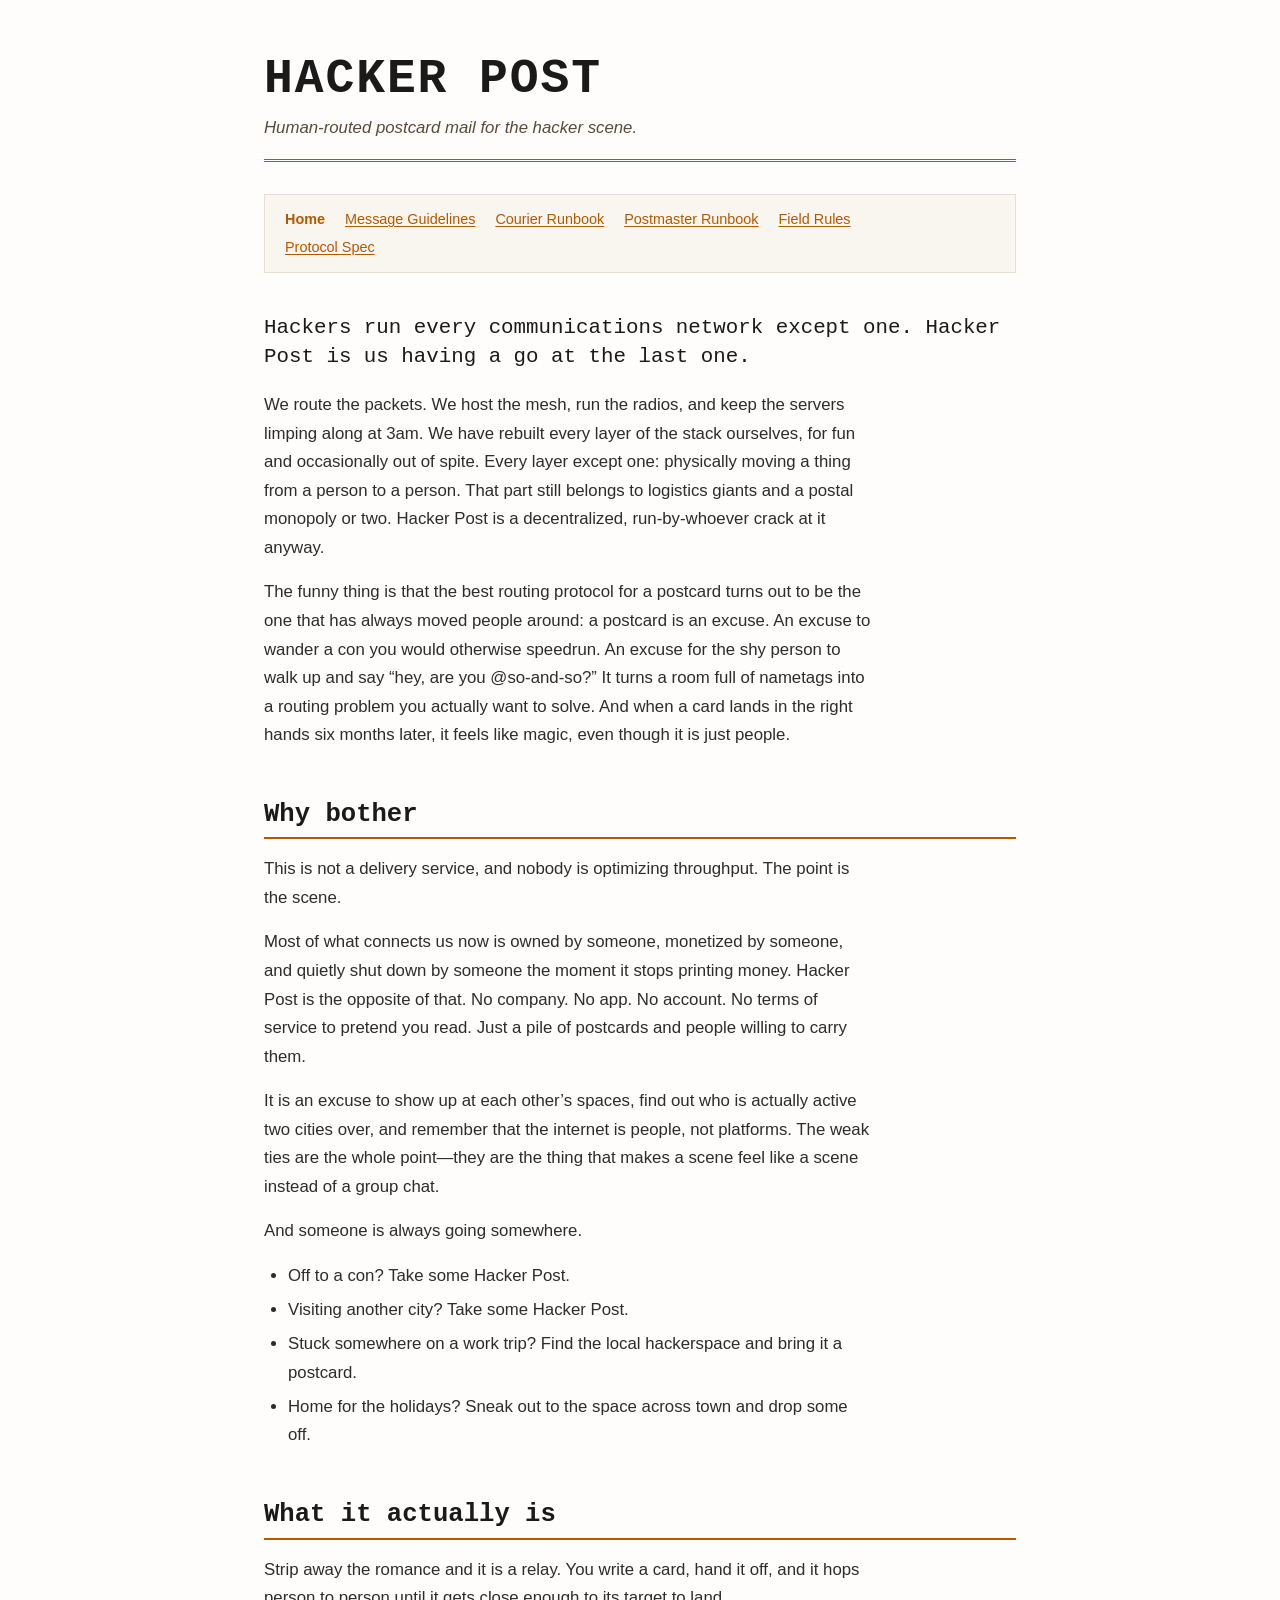
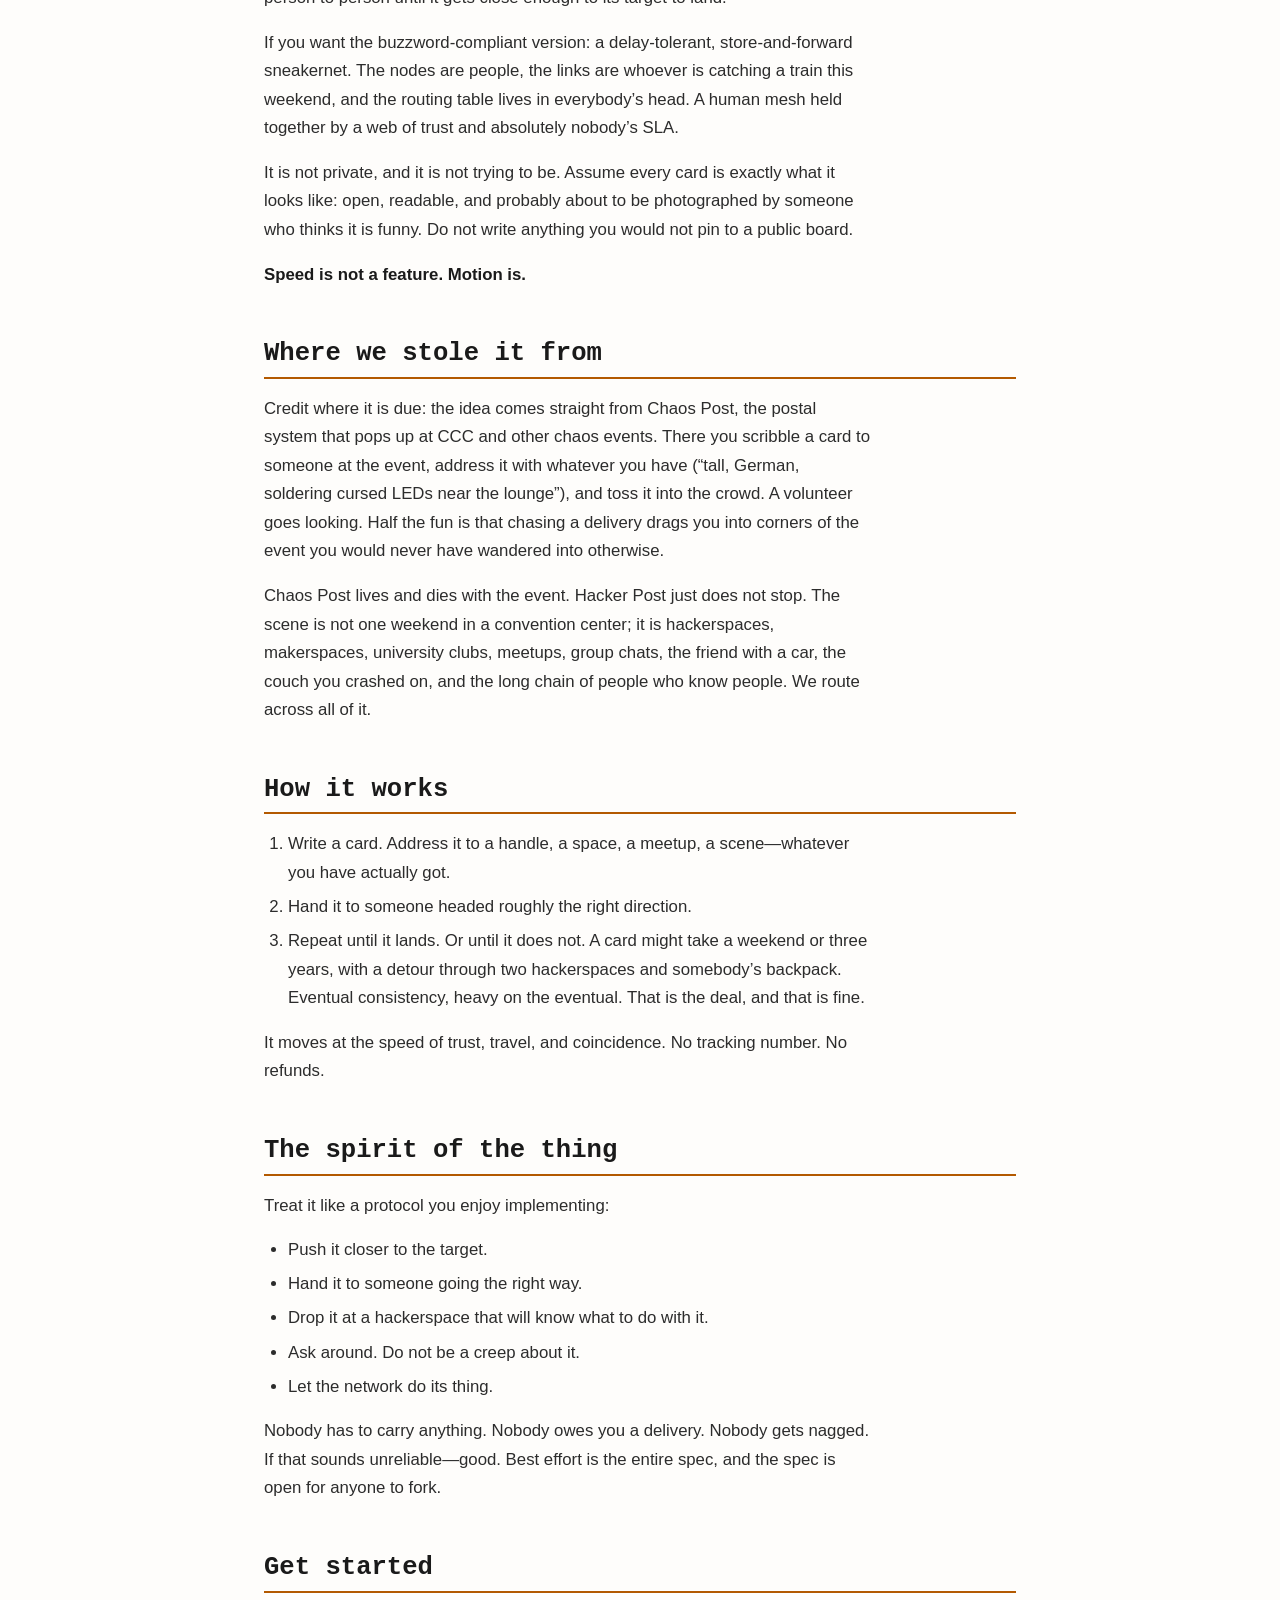
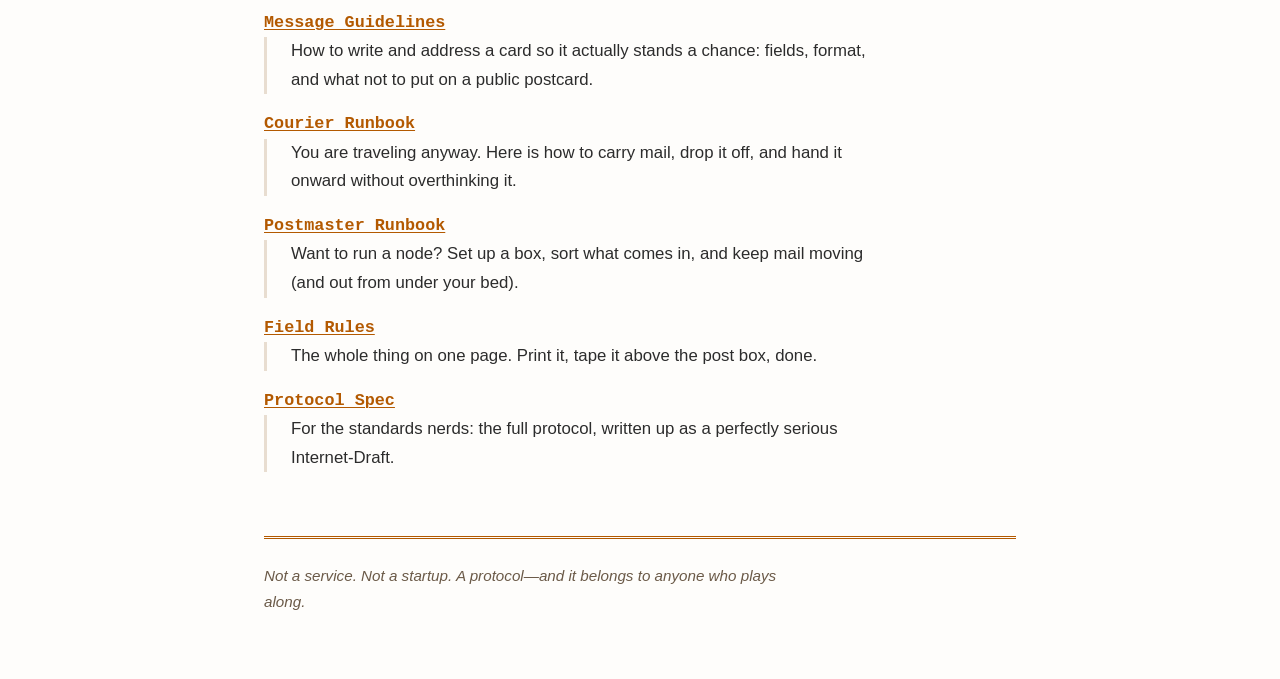
==== index.html @ cb8a1611 "hpp" ====
<!DOCTYPE html>
<html lang="en">
<head>
<meta charset="utf-8">
<meta name="viewport" content="width=device-width, initial-scale=1">
<title>Hacker Post — Human-Routed Postcard Mail for the Hacker Scene</title>
<meta name="description" content="Hacker Post is a decentralized, human-powered postcard relay for the hacker scene. No company, no app, no account. Just postcards and people willing to carry them.">
<link rel="stylesheet" href="style.css">
</head>
<body>

<header>
<h1><a href="index.html">Hacker Post</a></h1>
<p>Human-routed postcard mail for the hacker scene.</p>
</header>

<nav aria-label="Site navigation">
<ol>
<li><strong aria-current="page">Home</strong></li>
<li><a href="guidelines.html">Message Guidelines</a></li>
<li><a href="courier.html">Courier Runbook</a></li>
<li><a href="postmaster.html">Postmaster Runbook</a></li>
<li><a href="field-rules.html">Field Rules</a></li>
<li><a href="draft-hackerpost-hpp-00.html">Protocol Spec</a></li>
</ol>
</nav>

<main>

<p class="lede">Hackers run every communications network except one. Hacker Post is us having a go at the last one.</p>

<p>We route the packets. We host the mesh, run the radios, and keep the servers limping along at 3am. We have rebuilt every layer of the stack ourselves, for fun and occasionally out of spite. Every layer except one: physically moving a thing from a person to a person. That part still belongs to logistics giants and a postal monopoly or two. Hacker Post is a decentralized, run-by-whoever crack at it anyway.</p>

<p>The funny thing is that the best routing protocol for a postcard turns out to be the one that has always moved people around: a postcard is an excuse. An excuse to wander a con you would otherwise speedrun. An excuse for the shy person to walk up and say &ldquo;hey, are you @so-and-so?&rdquo; It turns a room full of nametags into a routing problem you actually want to solve. And when a card lands in the right hands six months later, it feels like magic, even though it is just people.</p>

<h2>Why bother</h2>

<p>This is not a delivery service, and nobody is optimizing throughput. The point is the scene.</p>

<p>Most of what connects us now is owned by someone, monetized by someone, and quietly shut down by someone the moment it stops printing money. Hacker Post is the opposite of that. No company. No app. No account. No terms of service to pretend you read. Just a pile of postcards and people willing to carry them.</p>

<p>It is an excuse to show up at each other&rsquo;s spaces, find out who is actually active two cities over, and remember that the internet is people, not platforms. The weak ties are the whole point&mdash;they are the thing that makes a scene feel like a scene instead of a group chat.</p>

<p>And someone is always going somewhere.</p>

<ul>
<li>Off to a con? Take some Hacker Post.</li>
<li>Visiting another city? Take some Hacker Post.</li>
<li>Stuck somewhere on a work trip? Find the local hackerspace and bring it a postcard.</li>
<li>Home for the holidays? Sneak out to the space across town and drop some off.</li>
</ul>

<h2>What it actually is</h2>

<p>Strip away the romance and it is a relay. You write a card, hand it off, and it hops person to person until it gets close enough to its target to land.</p>

<p>If you want the buzzword-compliant version: a delay-tolerant, store-and-forward sneakernet. The nodes are people, the links are whoever is catching a train this weekend, and the routing table lives in everybody&rsquo;s head. A human mesh held together by a web of trust and absolutely nobody&rsquo;s SLA.</p>

<p>It is not private, and it is not trying to be. Assume every card is exactly what it looks like: open, readable, and probably about to be photographed by someone who thinks it is funny. Do not write anything you would not pin to a public board.</p>

<p><strong>Speed is not a feature. Motion is.</strong></p>

<h2>Where we stole it from</h2>

<p>Credit where it is due: the idea comes straight from Chaos Post, the postal system that pops up at CCC and other chaos events. There you scribble a card to someone at the event, address it with whatever you have (&ldquo;tall, German, soldering cursed LEDs near the lounge&rdquo;), and toss it into the crowd. A volunteer goes looking. Half the fun is that chasing a delivery drags you into corners of the event you would never have wandered into otherwise.</p>

<p>Chaos Post lives and dies with the event. Hacker Post just does not stop. The scene is not one weekend in a convention center; it is hackerspaces, makerspaces, university clubs, meetups, group chats, the friend with a car, the couch you crashed on, and the long chain of people who know people. We route across all of it.</p>

<h2>How it works</h2>

<ol>
<li>Write a card. Address it to a handle, a space, a meetup, a scene&mdash;whatever you have actually got.</li>
<li>Hand it to someone headed roughly the right direction.</li>
<li>Repeat until it lands. Or until it does not. A card might take a weekend or three years, with a detour through two hackerspaces and somebody&rsquo;s backpack. Eventual consistency, heavy on the eventual. That is the deal, and that is fine.</li>
</ol>

<p>It moves at the speed of trust, travel, and coincidence. No tracking number. No refunds.</p>

<h2>The spirit of the thing</h2>

<p>Treat it like a protocol you enjoy implementing:</p>

<ul>
<li>Push it closer to the target.</li>
<li>Hand it to someone going the right way.</li>
<li>Drop it at a hackerspace that will know what to do with it.</li>
<li>Ask around. Do not be a creep about it.</li>
<li>Let the network do its thing.</li>
</ul>

<p>Nobody has to carry anything. Nobody owes you a delivery. Nobody gets nagged. If that sounds unreliable&mdash;good. Best effort is the entire spec, and the spec is open for anyone to fork.</p>

<h2>Get started</h2>

<dl>
<dt><a href="guidelines.html">Message Guidelines</a></dt>
<dd>How to write and address a card so it actually stands a chance: fields, format, and what not to put on a public postcard.</dd>

<dt><a href="courier.html">Courier Runbook</a></dt>
<dd>You are traveling anyway. Here is how to carry mail, drop it off, and hand it onward without overthinking it.</dd>

<dt><a href="postmaster.html">Postmaster Runbook</a></dt>
<dd>Want to run a node? Set up a box, sort what comes in, and keep mail moving (and out from under your bed).</dd>

<dt><a href="field-rules.html">Field Rules</a></dt>
<dd>The whole thing on one page. Print it, tape it above the post box, done.</dd>

<dt><a href="draft-hackerpost-hpp-00.html">Protocol Spec</a></dt>
<dd>For the standards nerds: the full protocol, written up as a perfectly serious Internet-Draft.</dd>
</dl>

</main>

<footer>
<p>Not a service. Not a startup. A protocol&mdash;and it belongs to anyone who plays along.</p>
</footer>

</body>
</html>
---- style.css ----
/* ═══════════════════════════════════════════════
   HACKER POST — Stylesheet
   Mobile-first. Graceful degradation to no-CSS.
   ═══════════════════════════════════════════════ */

/* ── Reset & Base ─────────────────────────────── */

*,
*::before,
*::after {
  box-sizing: border-box;
}

html {
  -webkit-text-size-adjust: 100%;
  text-size-adjust: 100%;
}

body {
  margin: 0;
  padding: 1rem;
  font-family: -apple-system, BlinkMacSystemFont, "Segoe UI", Roboto, Oxygen, Ubuntu, Cantarell, sans-serif;
  font-size: 1rem;
  line-height: 1.7;
  color: #2c2c2c;
  background-color: #fefdfb;
}

/* ── Typography ───────────────────────────────── */

h1, h2, h3, h4 {
  font-family: "SF Mono", "Fira Code", "Fira Mono", "JetBrains Mono", "Cascadia Code", Menlo, Consolas, "Liberation Mono", monospace;
  line-height: 1.3;
  color: #1a1a1a;
}

h1 {
  font-size: 2rem;
  margin: 0 0 0.25rem;
  letter-spacing: 0.04em;
  text-transform: uppercase;
}

h1 a {
  color: inherit;
  text-decoration: none;
}

h1 a:hover,
h1 a:focus {
  color: #b35900;
}

h2 {
  font-size: 1.4rem;
  margin: 3rem 0 1rem;
  padding-bottom: 0.4rem;
  border-bottom: 2px solid #b35900;
}

main > h2:first-child {
  margin-top: 0;
}

h3 {
  font-size: 1.1rem;
  margin: 2rem 0 0.75rem;
  color: #4a3520;
}

h4 {
  font-size: 1rem;
  margin: 1.5rem 0 0.5rem;
  color: #6b5440;
}

p {
  margin: 0 0 1rem;
  max-width: 65ch;
}

strong {
  color: #1a1a1a;
}

hr {
  border: none;
  border-top: 1px solid #e0d6c8;
  margin: 2rem 0;
  max-width: 65ch;
}

/* ── Links ────────────────────────────────────── */

a {
  color: #b35900;
  text-decoration: underline;
  text-decoration-thickness: 1px;
  text-underline-offset: 2px;
}

a:hover,
a:focus {
  color: #7a3d00;
  text-decoration-thickness: 2px;
}

a:visited {
  color: #7a4a2a;
}

/* ── Lists ────────────────────────────────────── */

ul, ol {
  margin: 0 0 1rem;
  padding-left: 1.5rem;
  max-width: 65ch;
}

li {
  margin-bottom: 0.35rem;
}

li em {
  color: #5a4030;
}

/* ── Definition Lists ─────────────────────────── */

dl {
  margin: 0 0 1.5rem;
  max-width: 65ch;
}

dt {
  font-family: "SF Mono", "Fira Code", "Fira Mono", "JetBrains Mono", Menlo, Consolas, monospace;
  font-weight: 700;
  color: #b35900;
  margin-top: 1rem;
}

dd {
  margin-left: 0;
  padding-left: 1rem;
  border-left: 3px solid #e8ddd0;
}

/* ── Preformatted / Code ──────────────────────── */

pre {
  margin: 0;
  padding: 1rem;
  font-family: "SF Mono", "Fira Code", "Fira Mono", "JetBrains Mono", Menlo, Consolas, monospace;
  font-size: 0.85rem;
  line-height: 1.5;
  color: #3a2a1a;
  background-color: #f5f0e8;
  border: 1px solid #e0d6c8;
  border-left: 4px solid #b35900;
  overflow-x: auto;
  -webkit-overflow-scrolling: touch;
}

code {
  font-family: inherit;
}

samp {
  font-family: "SF Mono", "Fira Code", "Fira Mono", "JetBrains Mono", Menlo, Consolas, monospace;
  font-size: 0.9em;
  background-color: #f5f0e8;
  padding: 0.1em 0.4em;
  border-radius: 3px;
}

/* ── Figures (postcard examples) ──────────────── */

figure {
  margin: 1rem 0 1.5rem;
}

/* ── Blockquotes ──────────────────────────────── */

blockquote {
  margin: 1rem 0 1.5rem;
  padding: 0.75rem 1rem;
  border-left: 4px solid #d4c0a8;
  background-color: #faf6f0;
  max-width: 65ch;
}

blockquote p {
  margin-bottom: 0.5rem;
}

blockquote p:last-child {
  margin-bottom: 0;
}

/* ── Lede ─────────────────────────────────────── */

.lede {
  font-family: "SF Mono", "Fira Code", "Fira Mono", "JetBrains Mono", "Cascadia Code", Menlo, Consolas, monospace;
  font-size: 1.3rem;
  line-height: 1.4;
  color: #1a1a1a;
  margin: 0 0 1.25rem;
}

/* ── Aside (runbook callout boxes) ────────────── */

aside {
  margin: 1.5rem 0;
  padding: 1rem 1.25rem;
  background-color: #f9f5ef;
  border: 1px solid #e8ddd0;
  border-left: 4px solid #b35900;
  max-width: 65ch;
}

aside h3 {
  margin-top: 0;
  margin-bottom: 0.6rem;
  font-size: 0.95rem;
  text-transform: uppercase;
  letter-spacing: 0.06em;
  color: #6b5440;
}

aside :last-child {
  margin-bottom: 0;
}

/* ── Tables ───────────────────────────────────── */

table {
  width: 100%;
  max-width: 65ch;
  margin: 1rem 0 1.5rem;
  border-collapse: collapse;
  font-size: 0.95rem;
}

caption {
  text-align: left;
  font-style: italic;
  color: #6b5a48;
  font-size: 0.9rem;
  margin-bottom: 0.5rem;
}

th, td {
  text-align: left;
  vertical-align: top;
  padding: 0.5rem 0.75rem;
  border: 1px solid #e0d6c8;
}

thead th {
  background-color: #f0e8dc;
  color: #4a3520;
  font-family: "SF Mono", "Fira Code", "Fira Mono", "JetBrains Mono", Menlo, Consolas, monospace;
  font-size: 0.85rem;
  text-transform: uppercase;
  letter-spacing: 0.04em;
}

tbody th {
  background-color: #faf6f0;
  color: #b35900;
  font-weight: 700;
  white-space: nowrap;
}

tbody tr:nth-child(even) td {
  background-color: #fbf8f3;
}

/* ── Header ───────────────────────────────────── */

header {
  margin-bottom: 1.5rem;
  padding-bottom: 1rem;
  border-bottom: 3px double #b35900;
}

header p {
  font-size: 1.05rem;
  color: #5a4a3a;
  margin: 0;
  font-style: italic;
}

/* ── Site Navigation ──────────────────────────── */

nav[aria-label="Site navigation"] {
  margin-bottom: 2.5rem;
  padding: 0.75rem 1rem;
  background-color: #f9f5ef;
  border: 1px solid #e8ddd0;
}

nav[aria-label="Site navigation"] ol {
  margin: 0;
  padding: 0;
  list-style: none;
}

nav[aria-label="Site navigation"] li {
  margin-bottom: 0.3rem;
  font-size: 0.9rem;
}

nav[aria-label="Site navigation"] li strong {
  color: #b35900;
}

/* ── Page Navigation (prev/next) ──────────────── */

nav[aria-label="Page navigation"] {
  margin-top: 3rem;
  padding-top: 1.5rem;
  border-top: 1px solid #e0d6c8;
  background: none;
  border-left: none;
  border-right: none;
  border-bottom: none;
}

nav[aria-label="Page navigation"] p {
  margin: 0 0 0.5rem;
  font-size: 0.95rem;
}

/* ── Footer ───────────────────────────────────── */

footer {
  margin-top: 4rem;
  padding-top: 1.5rem;
  border-top: 3px double #b35900;
}

footer p {
  font-style: italic;
  color: #6b5a48;
  font-size: 0.95rem;
}

/* ═══════════════════════════════════════════════
   Tablet and up (min-width: 600px)
   ═══════════════════════════════════════════════ */

@media (min-width: 600px) {
  body {
    padding: 2rem;
    font-size: 1.05rem;
  }

  h1 {
    font-size: 2.5rem;
  }

  h2 {
    font-size: 1.6rem;
  }

  pre {
    font-size: 0.875rem;
  }

  nav[aria-label="Site navigation"] {
    padding: 0.75rem 1.25rem;
  }

  nav[aria-label="Site navigation"] ol {
    display: flex;
    flex-wrap: wrap;
    gap: 0.25rem 1.25rem;
  }

  nav[aria-label="Site navigation"] li {
    margin-bottom: 0;
  }
}

/* ═══════════════════════════════════════════════
   Desktop (min-width: 900px)
   ═══════════════════════════════════════════════ */

@media (min-width: 900px) {
  body {
    max-width: 52rem;
    margin: 0 auto;
    padding: 3rem 2.5rem;
  }

  h1 {
    font-size: 3rem;
  }

  header {
    margin-bottom: 2rem;
  }

  dd {
    padding-left: 1.5rem;
  }

  nav[aria-label="Page navigation"] {
    display: flex;
    justify-content: space-between;
    gap: 2rem;
  }

  nav[aria-label="Page navigation"] p {
    margin: 0;
  }
}

/* ═══════════════════════════════════════════════
   Print styles
   ═══════════════════════════════════════════════ */

@media print {
  body {
    font-size: 11pt;
    color: #000;
    background: #fff;
  }

  a {
    color: #000;
    text-decoration: underline;
  }

  a[href]::after {
    content: " (" attr(href) ")";
    font-size: 0.8em;
    color: #555;
  }

  nav[aria-label="Site navigation"] a[href]::after,
  nav[aria-label="Page navigation"] a[href]::after {
    content: none;
  }

  pre {
    border: 1px solid #999;
    background: #f8f8f8;
  }

  table, th, td {
    border: 1px solid #999;
  }

  thead th, tbody th, tbody tr:nth-child(even) td {
    background: #f0f0f0;
  }

  aside {
    border: 1px solid #999;
    background: #f8f8f8;
  }

  h2, h3 {
    break-after: avoid;
  }

  table, figure, aside {
    break-inside: avoid;
  }
}

/* ═══════════════════════════════════════════════
   High contrast / forced colors
   ═══════════════════════════════════════════════ */

@media (forced-colors: active) {
  pre {
    border: 1px solid;
  }

  nav[aria-label="Site navigation"],
  aside {
    border: 1px solid;
  }

  table, th, td {
    border: 1px solid;
  }

  header,
  footer {
    border-bottom: 1px solid;
    border-top: 1px solid;
  }
}
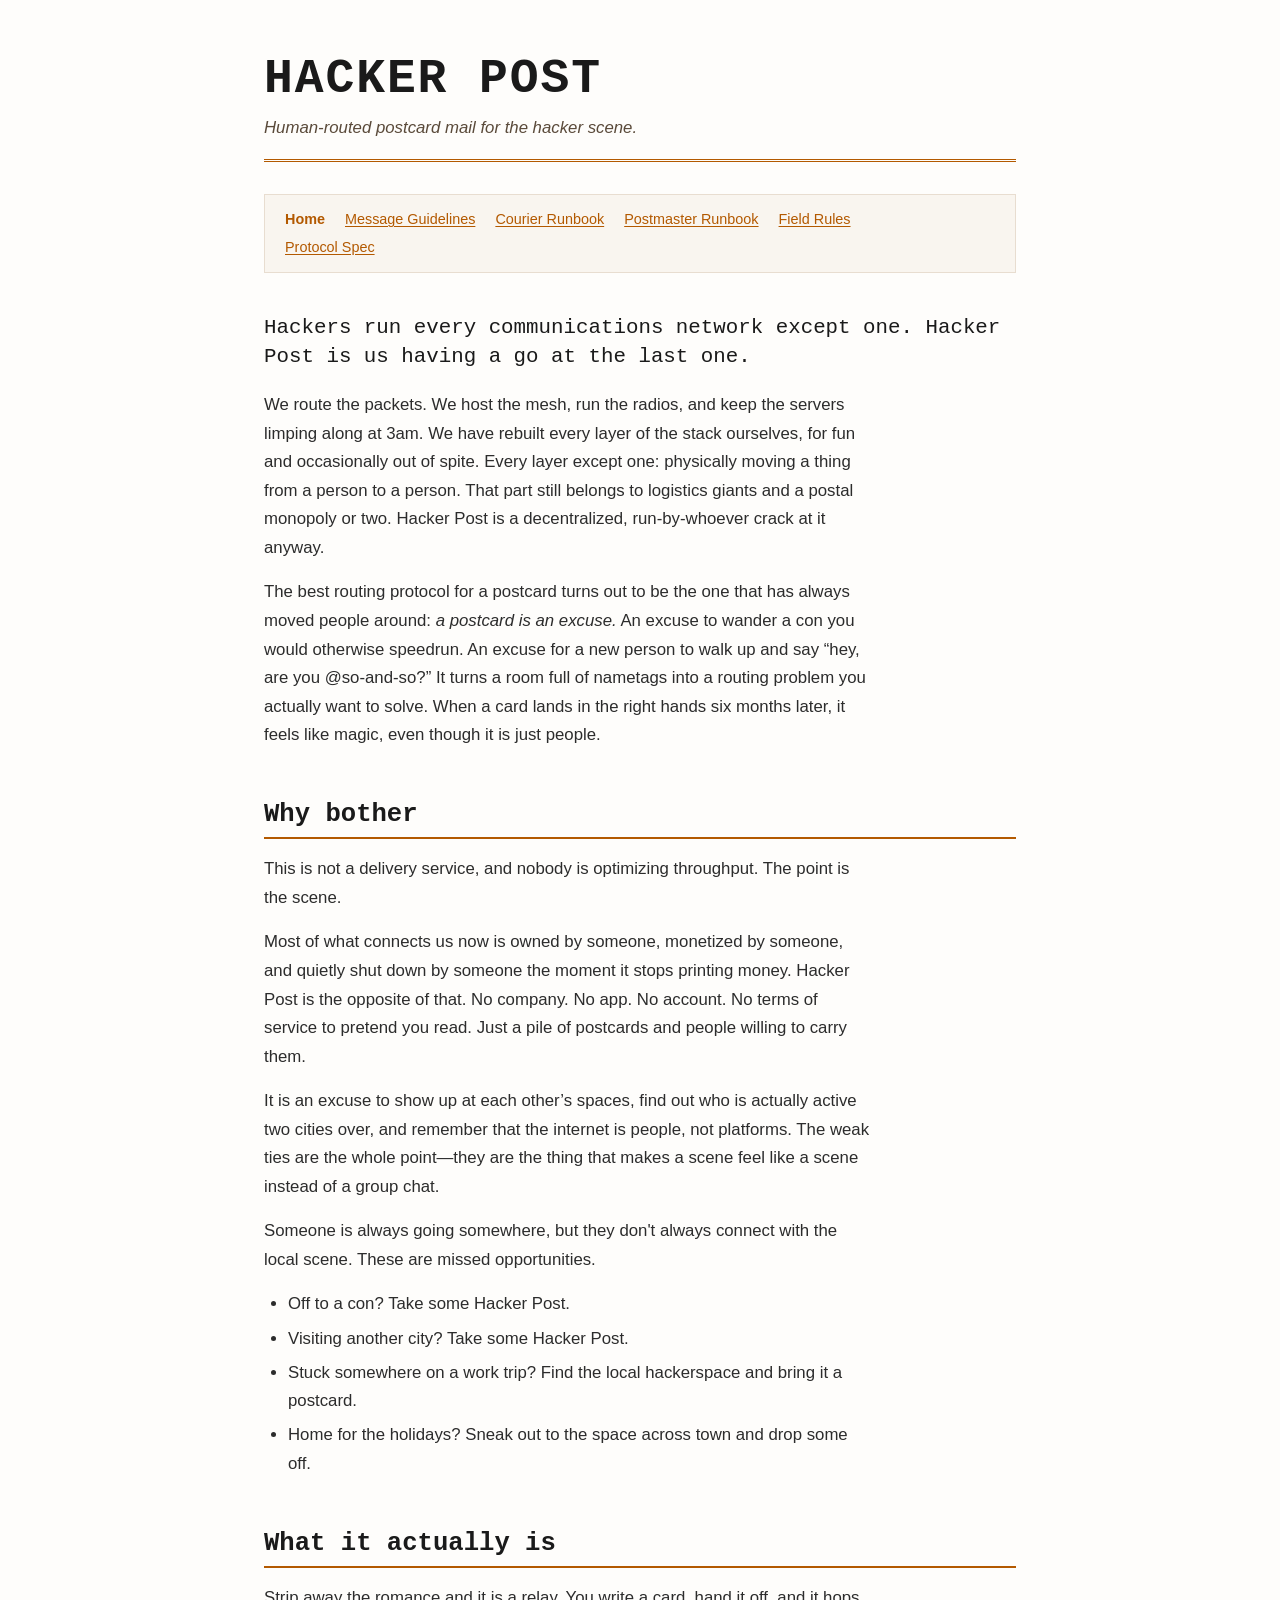
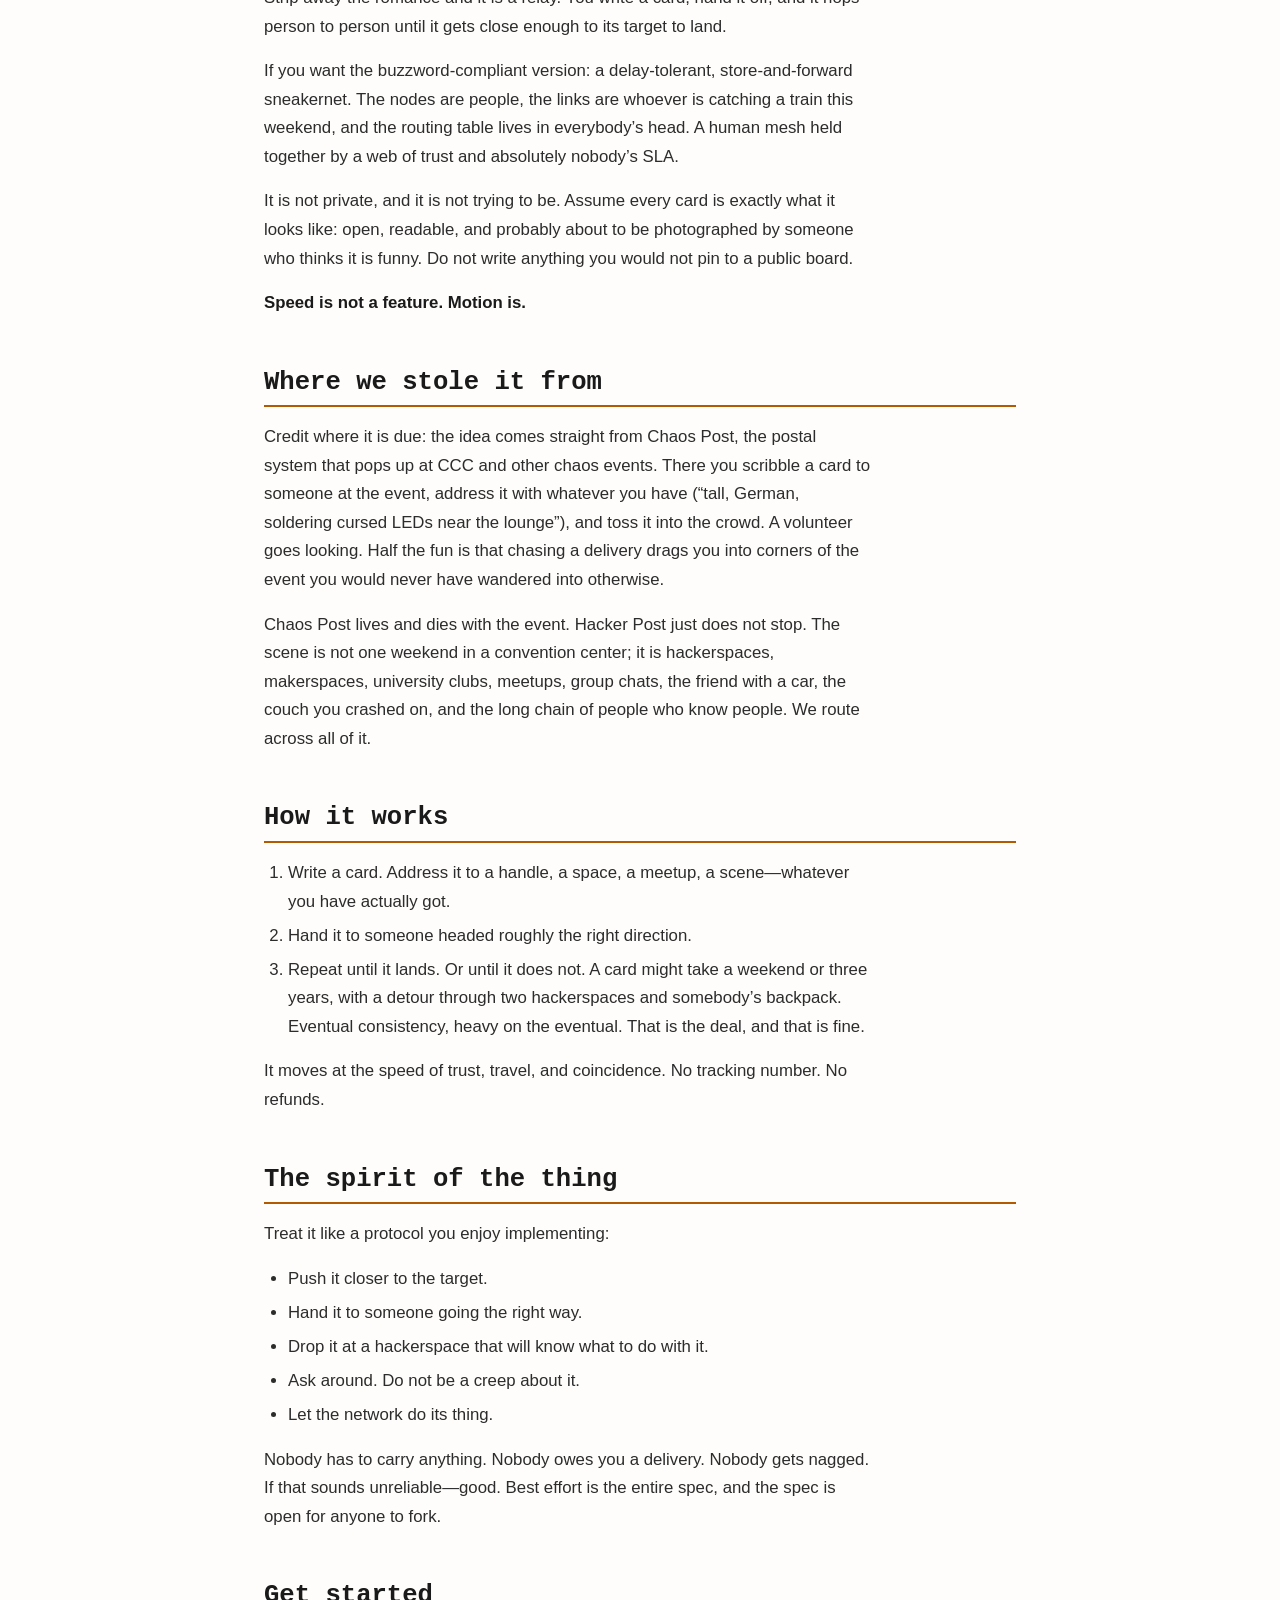
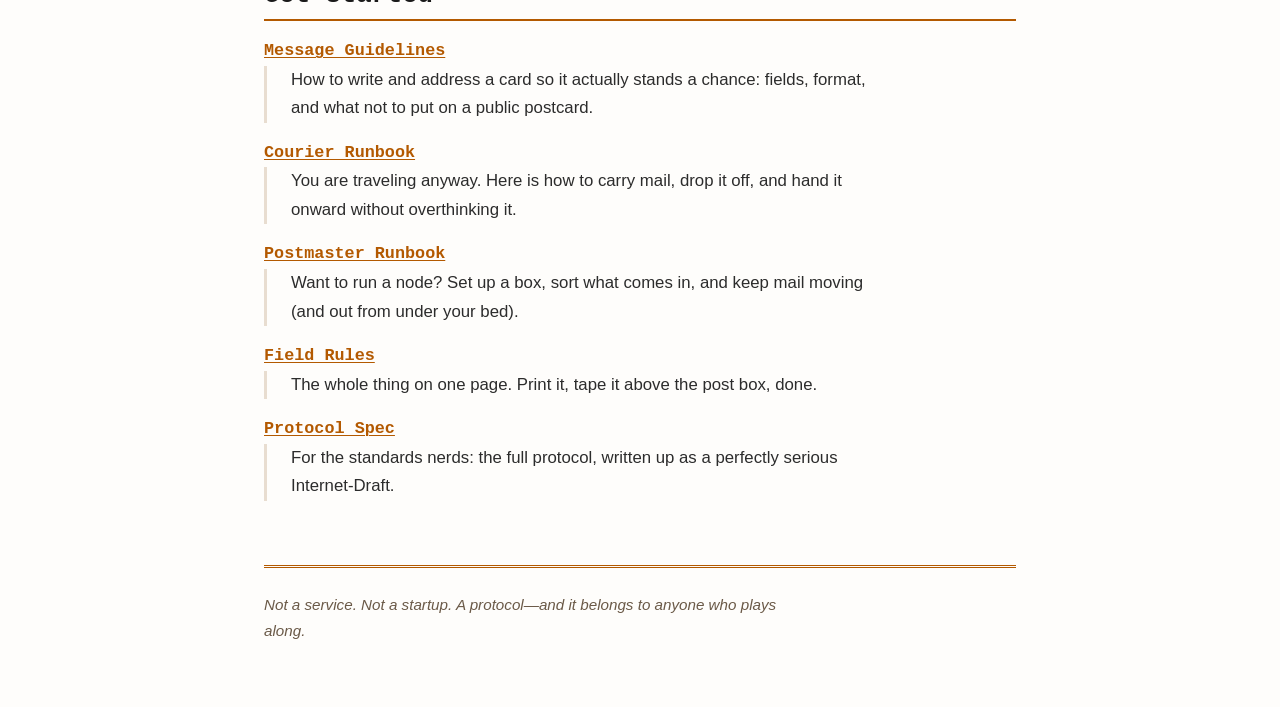
==== commit 3579fd7f: "return legs" ====
--- a/index.html
+++ b/index.html
@@ -31,7 +31,7 @@
 
 <p>We route the packets. We host the mesh, run the radios, and keep the servers limping along at 3am. We have rebuilt every layer of the stack ourselves, for fun and occasionally out of spite. Every layer except one: physically moving a thing from a person to a person. That part still belongs to logistics giants and a postal monopoly or two. Hacker Post is a decentralized, run-by-whoever crack at it anyway.</p>
 
-<p>The funny thing is that the best routing protocol for a postcard turns out to be the one that has always moved people around: a postcard is an excuse. An excuse to wander a con you would otherwise speedrun. An excuse for the shy person to walk up and say &ldquo;hey, are you @so-and-so?&rdquo; It turns a room full of nametags into a routing problem you actually want to solve. And when a card lands in the right hands six months later, it feels like magic, even though it is just people.</p>
+<p>The best routing protocol for a postcard turns out to be the one that has always moved people around: <i>a postcard is an excuse.</i> An excuse to wander a con you would otherwise speedrun. An excuse for a new person to walk up and say &ldquo;hey, are you @so-and-so?&rdquo; It turns a room full of nametags into a routing problem you actually want to solve. When a card lands in the right hands six months later, it feels like magic, even though it is just people.</p>
 
 <h2>Why bother</h2>
 
@@ -41,7 +41,7 @@
 
 <p>It is an excuse to show up at each other&rsquo;s spaces, find out who is actually active two cities over, and remember that the internet is people, not platforms. The weak ties are the whole point&mdash;they are the thing that makes a scene feel like a scene instead of a group chat.</p>
 
-<p>And someone is always going somewhere.</p>
+<p>Someone is always going somewhere, but they don't always connect with the local scene.  These are missed opportunities.</p>
 
 <ul>
 <li>Off to a con? Take some Hacker Post.</li>
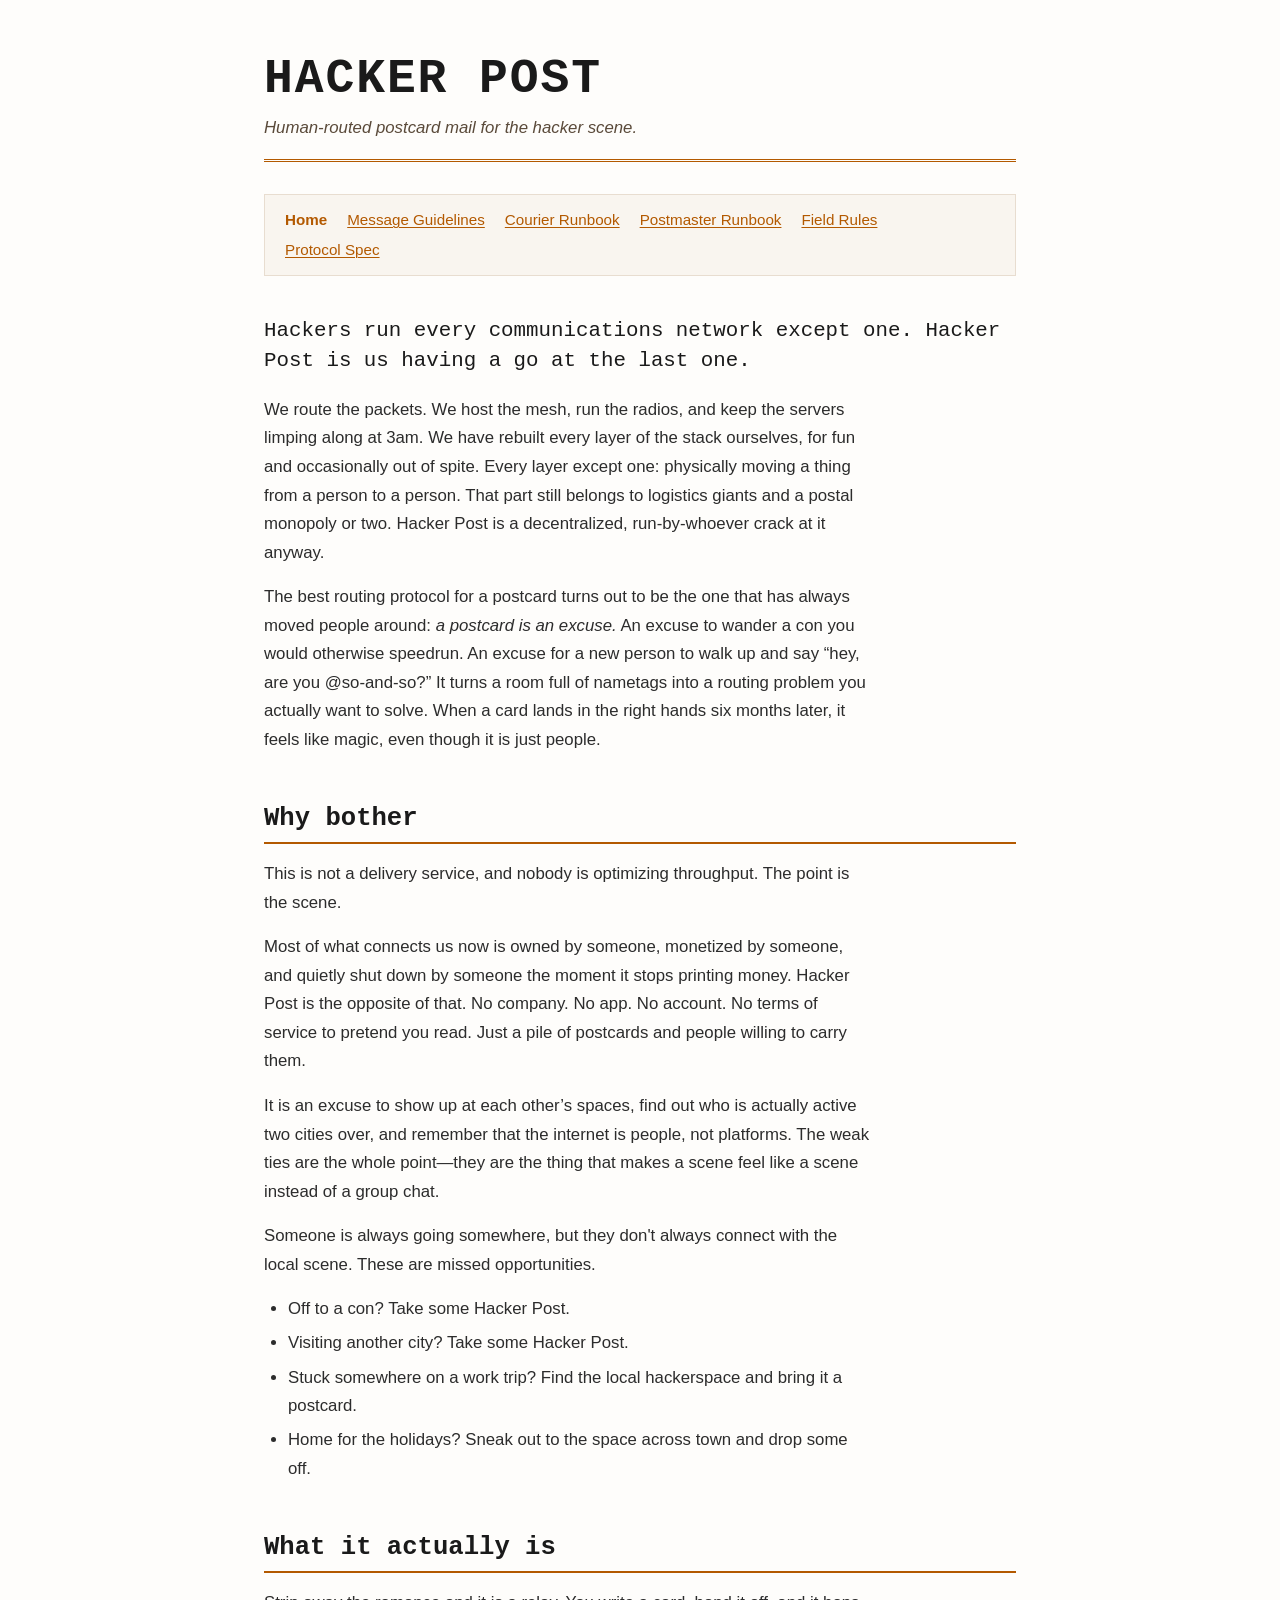
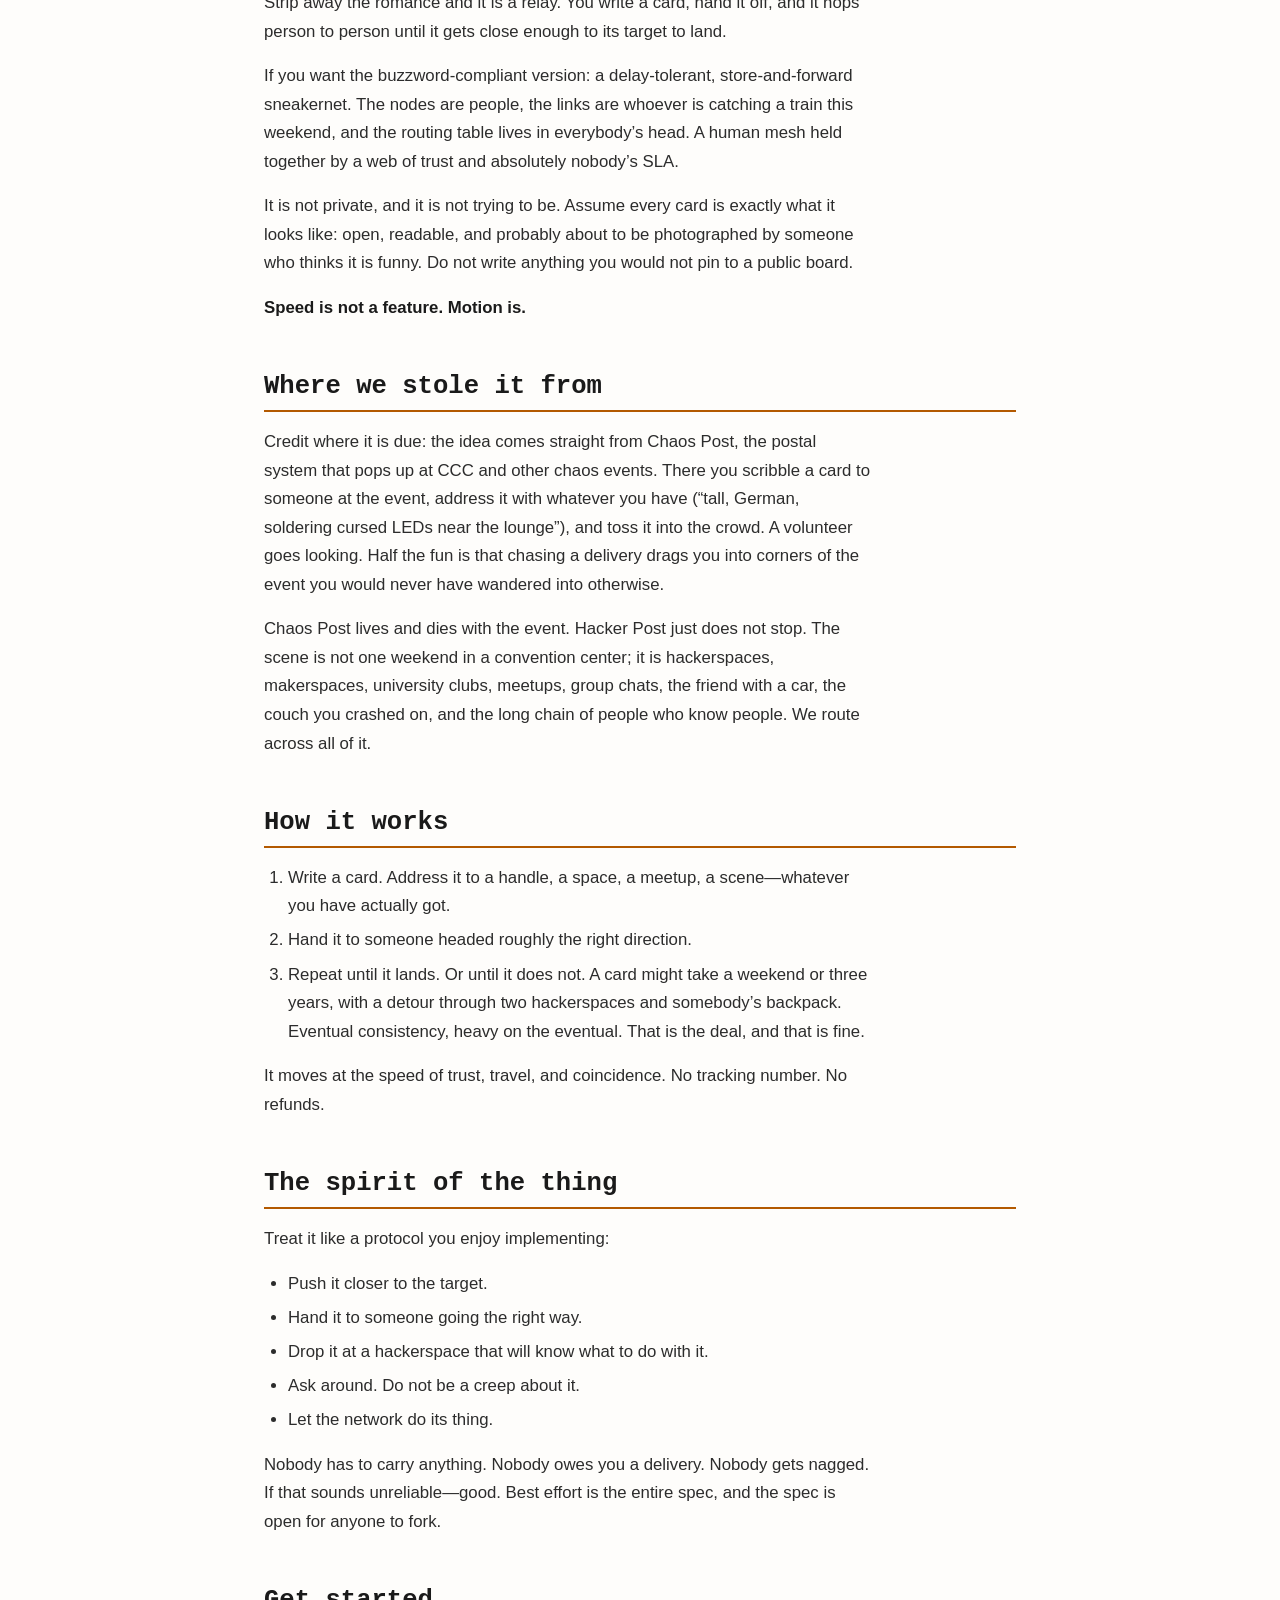
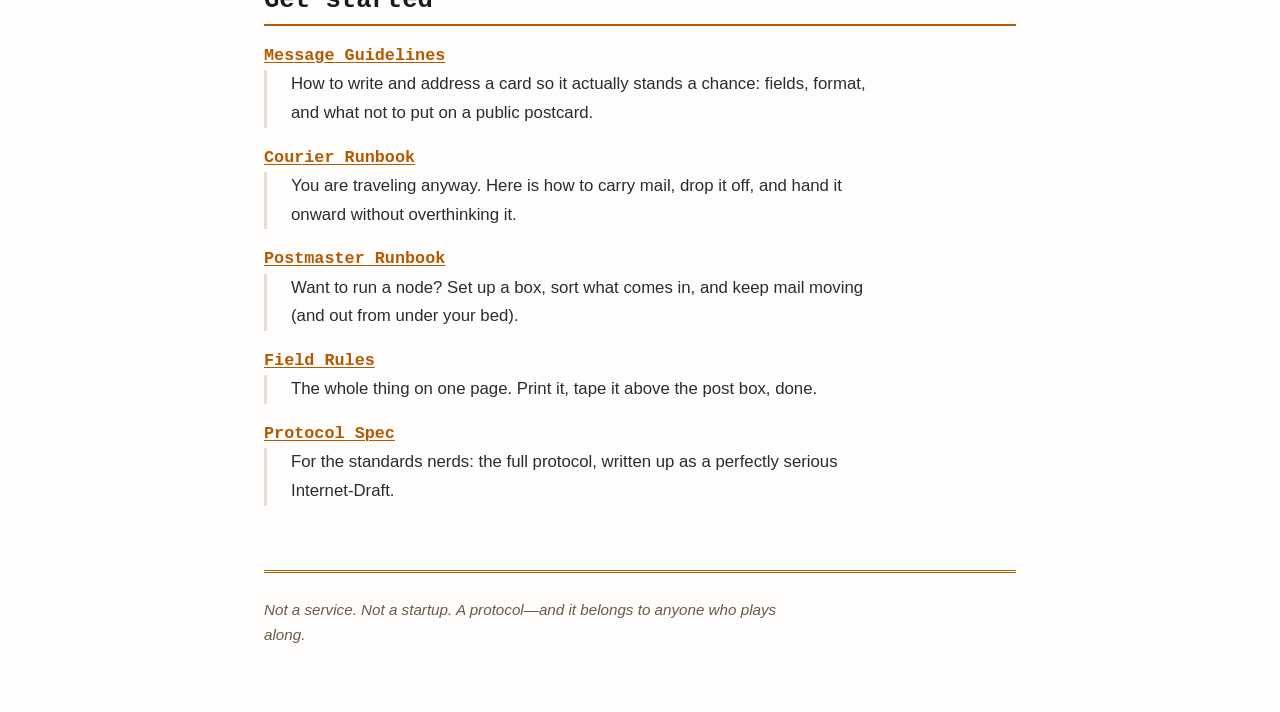
==== commit 60c716ef: "Make the site mobile-first for smartphone reading. Improve touch targets, safe-area padding, and ove" ====
--- a/index.html
+++ b/index.html
@@ -2,7 +2,7 @@
 <html lang="en">
 <head>
 <meta charset="utf-8">
-<meta name="viewport" content="width=device-width, initial-scale=1">
+<meta name="viewport" content="width=device-width, initial-scale=1, viewport-fit=cover">
 <title>Hacker Post — Human-Routed Postcard Mail for the Hacker Scene</title>
 <meta name="description" content="Hacker Post is a decentralized, human-powered postcard relay for the hacker scene. No company, no app, no account. Just postcards and people willing to carry them.">
 <link rel="stylesheet" href="style.css">
--- a/style.css
+++ b/style.css
@@ -14,16 +14,21 @@
 html {
   -webkit-text-size-adjust: 100%;
   text-size-adjust: 100%;
+  overflow-x: hidden;
 }
 
 body {
   margin: 0;
-  padding: 1rem;
+  padding: max(1rem, env(safe-area-inset-top, 0px))
+           max(1rem, env(safe-area-inset-right, 0px))
+           max(1rem, env(safe-area-inset-bottom, 0px))
+           max(1rem, env(safe-area-inset-left, 0px));
   font-family: -apple-system, BlinkMacSystemFont, "Segoe UI", Roboto, Oxygen, Ubuntu, Cantarell, sans-serif;
   font-size: 1rem;
   line-height: 1.7;
   color: #2c2c2c;
   background-color: #fefdfb;
+  overflow-wrap: break-word;
 }
 
 /* ── Typography ───────────────────────────────── */
@@ -35,10 +40,11 @@
 }
 
 h1 {
-  font-size: 2rem;
+  font-size: clamp(1.5rem, 7vw, 2rem);
   margin: 0 0 0.25rem;
   letter-spacing: 0.04em;
   text-transform: uppercase;
+  overflow-wrap: anywhere;
 }
 
 h1 a {
@@ -52,8 +58,8 @@
 }
 
 h2 {
-  font-size: 1.4rem;
-  margin: 3rem 0 1rem;
+  font-size: 1.25rem;
+  margin: 2rem 0 0.75rem;
   padding-bottom: 0.4rem;
   border-bottom: 2px solid #b35900;
 }
@@ -149,9 +155,9 @@
 
 pre {
   margin: 0;
-  padding: 1rem;
+  padding: 0.75rem;
   font-family: "SF Mono", "Fira Code", "Fira Mono", "JetBrains Mono", Menlo, Consolas, monospace;
-  font-size: 0.85rem;
+  font-size: 0.8rem;
   line-height: 1.5;
   color: #3a2a1a;
   background-color: #f5f0e8;
@@ -159,6 +165,7 @@
   border-left: 4px solid #b35900;
   overflow-x: auto;
   -webkit-overflow-scrolling: touch;
+  max-width: 100%;
 }
 
 code {
@@ -177,6 +184,9 @@
 
 figure {
   margin: 1rem 0 1.5rem;
+  max-width: 100%;
+  overflow-x: auto;
+  -webkit-overflow-scrolling: touch;
 }
 
 /* ── Blockquotes ──────────────────────────────── */
@@ -201,8 +211,8 @@
 
 .lede {
   font-family: "SF Mono", "Fira Code", "Fira Mono", "JetBrains Mono", "Cascadia Code", Menlo, Consolas, monospace;
-  font-size: 1.3rem;
-  line-height: 1.4;
+  font-size: clamp(1.05rem, 4.5vw, 1.3rem);
+  line-height: 1.45;
   color: #1a1a1a;
   margin: 0 0 1.25rem;
 }
@@ -233,12 +243,23 @@
 
 /* ── Tables ───────────────────────────────────── */
 
+.table-wrap {
+  max-width: 100%;
+  margin: 1rem 0 1.5rem;
+  overflow-x: auto;
+  -webkit-overflow-scrolling: touch;
+}
+
+.table-wrap table {
+  margin: 0;
+}
+
 table {
   width: 100%;
-  max-width: 65ch;
+  max-width: 100%;
   margin: 1rem 0 1.5rem;
   border-collapse: collapse;
-  font-size: 0.95rem;
+  font-size: 0.875rem;
 }
 
 caption {
@@ -252,8 +273,9 @@
 th, td {
   text-align: left;
   vertical-align: top;
-  padding: 0.5rem 0.75rem;
+  padding: 0.4rem 0.5rem;
   border: 1px solid #e0d6c8;
+  overflow-wrap: anywhere;
 }
 
 thead th {
@@ -269,7 +291,7 @@
   background-color: #faf6f0;
   color: #b35900;
   font-weight: 700;
-  white-space: nowrap;
+  white-space: normal;
 }
 
 tbody tr:nth-child(even) td {
@@ -307,8 +329,16 @@
 }
 
 nav[aria-label="Site navigation"] li {
-  margin-bottom: 0.3rem;
-  font-size: 0.9rem;
+  margin-bottom: 0;
+  font-size: 0.95rem;
+}
+
+nav[aria-label="Site navigation"] a,
+nav[aria-label="Site navigation"] li strong {
+  display: flex;
+  align-items: center;
+  min-height: 2.75rem;
+  padding: 0.35rem 0;
 }
 
 nav[aria-label="Site navigation"] li strong {
@@ -352,7 +382,10 @@
 
 @media (min-width: 600px) {
   body {
-    padding: 2rem;
+    padding: max(2rem, env(safe-area-inset-top, 0px))
+             max(2rem, env(safe-area-inset-right, 0px))
+             max(2rem, env(safe-area-inset-bottom, 0px))
+             max(2rem, env(safe-area-inset-left, 0px));
     font-size: 1.05rem;
   }
 
@@ -362,10 +395,25 @@
 
   h2 {
     font-size: 1.6rem;
+    margin: 3rem 0 1rem;
   }
 
   pre {
+    padding: 1rem;
     font-size: 0.875rem;
+  }
+
+  table {
+    max-width: 65ch;
+    font-size: 0.95rem;
+  }
+
+  th, td {
+    padding: 0.5rem 0.75rem;
+  }
+
+  tbody th {
+    white-space: nowrap;
   }
 
   nav[aria-label="Site navigation"] {
@@ -378,8 +426,11 @@
     gap: 0.25rem 1.25rem;
   }
 
-  nav[aria-label="Site navigation"] li {
-    margin-bottom: 0;
+  nav[aria-label="Site navigation"] a,
+  nav[aria-label="Site navigation"] li strong {
+    display: inline;
+    min-height: 0;
+    padding: 0;
   }
 }
 
@@ -391,7 +442,10 @@
   body {
     max-width: 52rem;
     margin: 0 auto;
-    padding: 3rem 2.5rem;
+    padding: max(3rem, env(safe-area-inset-top, 0px))
+             max(2.5rem, env(safe-area-inset-right, 0px))
+             max(3rem, env(safe-area-inset-bottom, 0px))
+             max(2.5rem, env(safe-area-inset-left, 0px));
   }
 
   h1 {
